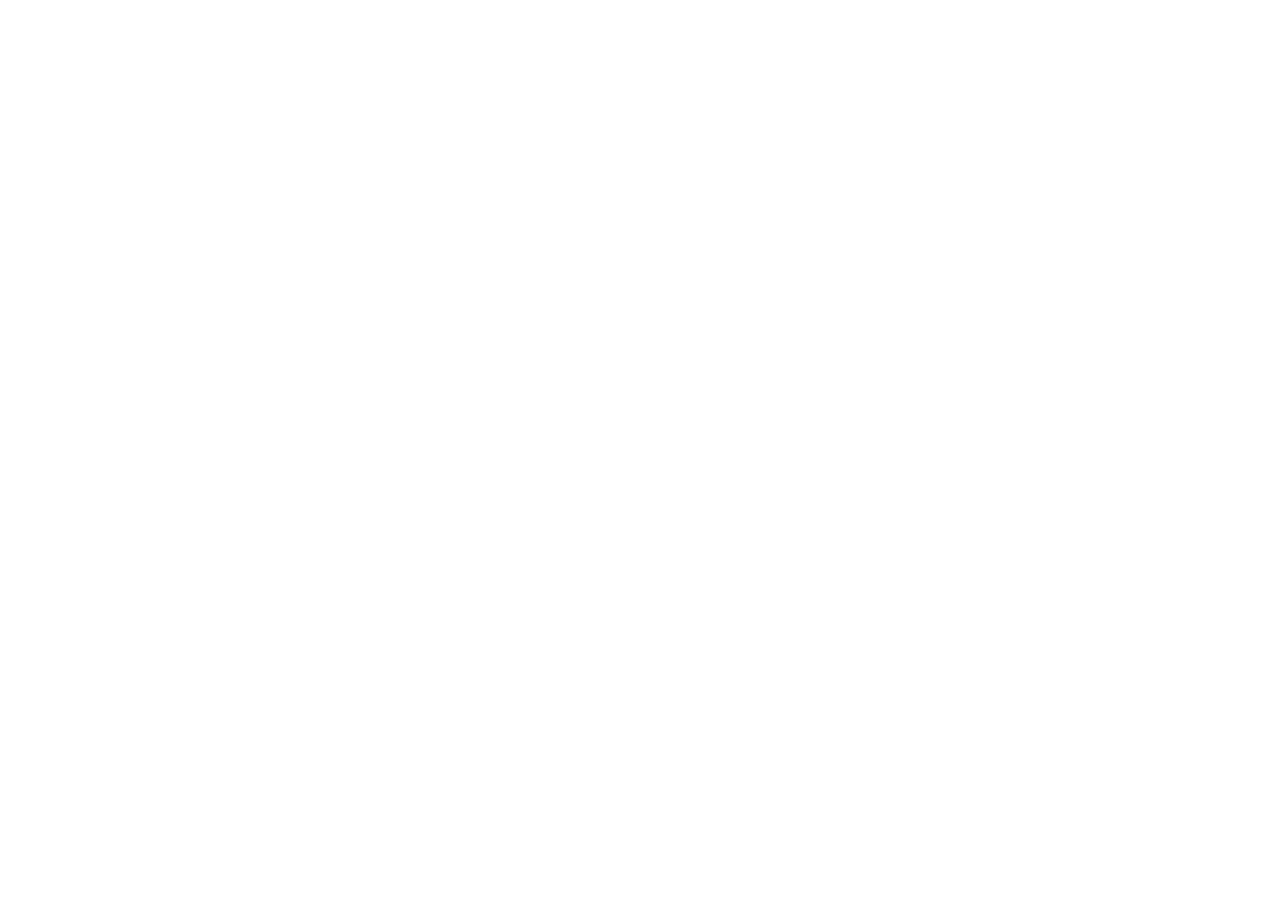
==== index.html @ c5eba1c3 "first commit" ====
<!Doctype heml>
<html lang="en">
<head>
    <meta charset="UTF-8">
    <meta name="description" content=" Rappers">
    <meta name="viewpoint" content="wi+dth=device-width, initial-scale=1.0">
    <title>something</title>
</head>
<body>
    <!-- Comment -->
    <h1></h1>
    <P></P>
    <h2></h2>
    <P></P>
    <h3></h3> 
</body>
</html>
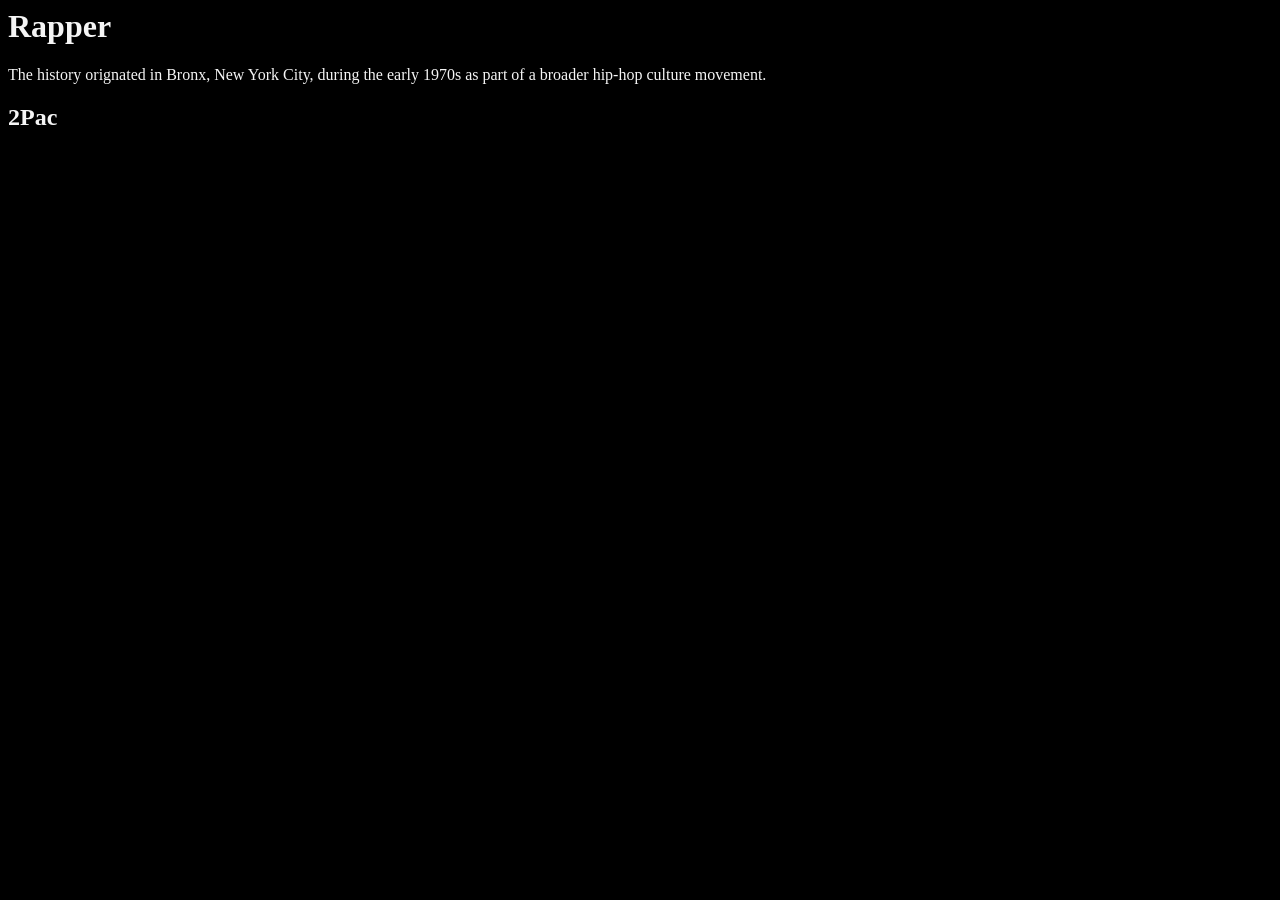
==== commit 98d2429f: "made css changes" ====
--- a/index.html
+++ b/index.html
@@ -4,13 +4,14 @@
     <meta charset="UTF-8">
     <meta name="description" content=" Rappers">
     <meta name="viewpoint" content="wi+dth=device-width, initial-scale=1.0">
+    <link rel="stylesheet" href="./global.css" type="text/css">
     <title>something</title>
 </head>
 <body>
     <!-- Comment -->
-    <h1></h1>
-    <P></P>
-    <h2></h2>
+    <h1>Rapper</h1>
+    <P>The history orignated in Bronx, New York City, during the early 1970s as part of a broader hip-hop culture movement.</P>
+    <h2>2Pac</h2>
     <P></P>
     <h3></h3> 
 </body>
--- a/global.css
+++ b/global.css
@@ -0,0 +1,12 @@
+body{
+    background-color: black;
+}
+h1{
+    color: whitesmoke;
+}
+p{
+    color: whitesmoke;
+}
+h2{
+    color: whitesmoke;
+}
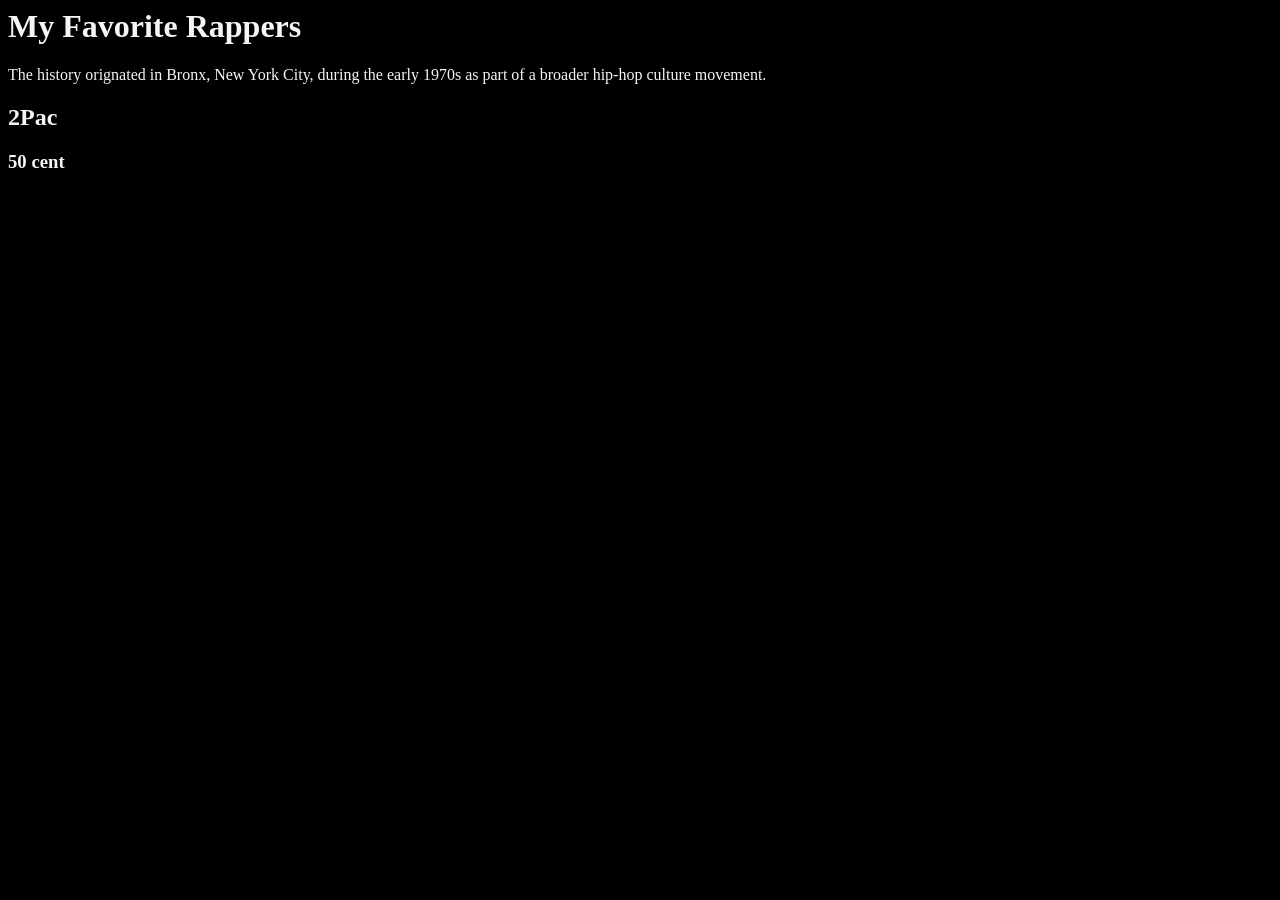
==== commit e2440ed1: "made css changes" ====
--- a/index.html
+++ b/index.html
@@ -5,14 +5,15 @@
     <meta name="description" content=" Rappers">
     <meta name="viewpoint" content="wi+dth=device-width, initial-scale=1.0">
     <link rel="stylesheet" href="./global.css" type="text/css">
-    <title>something</title>
+    <title>My Favorite Rappers</title>
 </head>
 <body>
-    <!-- Comment -->
-    <h1>Rapper</h1>
+    <!-- History -->
+    <h1>My Favorite Rappers</h1>
     <P>The history orignated in Bronx, New York City, during the early 1970s as part of a broader hip-hop culture movement.</P>
     <h2>2Pac</h2>
     <P></P>
-    <h3></h3> 
+    <h3>50 cent</h3> 
+    <p></p>
 </body>
 </html>
--- a/global.css
+++ b/global.css
@@ -1,5 +1,6 @@
 body{
     background-color: black;
+    align-items: center;
 }
 h1{
     color: whitesmoke;
@@ -9,4 +10,7 @@
 }
 h2{
     color: whitesmoke;
-}+}
+h3{
+    color: whitesmoke;
+}
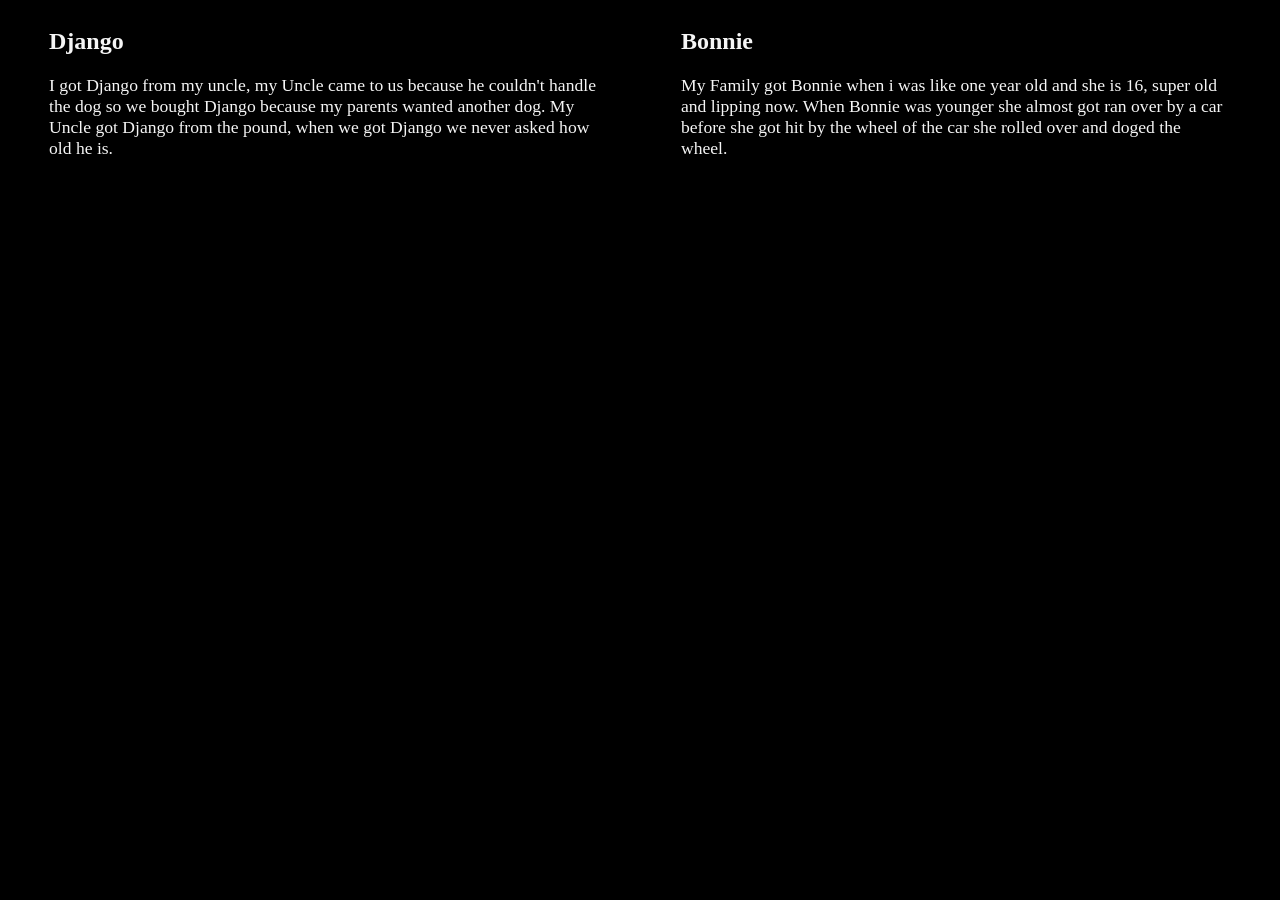
==== commit d60efa3d: "made css changes" ====
--- a/index.html
+++ b/index.html
@@ -5,15 +5,32 @@
     <meta name="description" content=" Rappers">
     <meta name="viewpoint" content="wi+dth=device-width, initial-scale=1.0">
     <link rel="stylesheet" href="./global.css" type="text/css">
-    <title>My Favorite Rappers</title>
+    <title>Dogs Are Cool 6-7</title>
 </head>
 <body>
-    <!-- History -->
-    <h1>My Favorite Rappers</h1>
-    <P>The history orignated in Bronx, New York City, during the early 1970s as part of a broader hip-hop culture movement.</P>
-    <h2>2Pac</h2>
-    <P></P>
-    <h3>50 cent</h3> 
-    <p></p>
+    <!-- Dogs -->
+     <section>
+        <div>
+            <h1>
+                Django
+            </h1>
+            <p class="jango"> 
+                I got Django from my uncle, my Uncle came to us because he 
+                couldn't handle the dog so we bought Django because my parents
+                wanted another dog. My Uncle got Django from the pound, when 
+                we got Django we never asked how old he is.
+            </p>
+        </div>
+        <div>
+            <h2>
+                Bonnie
+            </h2 >
+            <p class="bon"> My Family got Bonnie when i was like one year old and she is 
+                16, super old and lipping now. When Bonnie was younger she almost 
+                got ran over by a car before she got hit by the wheel of the car 
+                she rolled over and doged the wheel.
+            </p>
+        </div>
+    </section>
 </body>
 </html>
--- a/global.css
+++ b/global.css
@@ -7,6 +7,7 @@
 }
 p{
     color: whitesmoke;
+    
 }
 h2{
     color: whitesmoke;
@@ -14,3 +15,17 @@
 h3{
     color: whitesmoke;
 }
+.jango{
+    max-width: 550px;
+    margin-bottom: 2rem;
+    font-size: 1.1rem;
+}
+.bon{
+    max-width: 550px;
+    margin-bottom: 2rem;
+    font-size: 1.1rem;
+}
+section{
+    justify-content: space-around;
+    display: flex;
+}
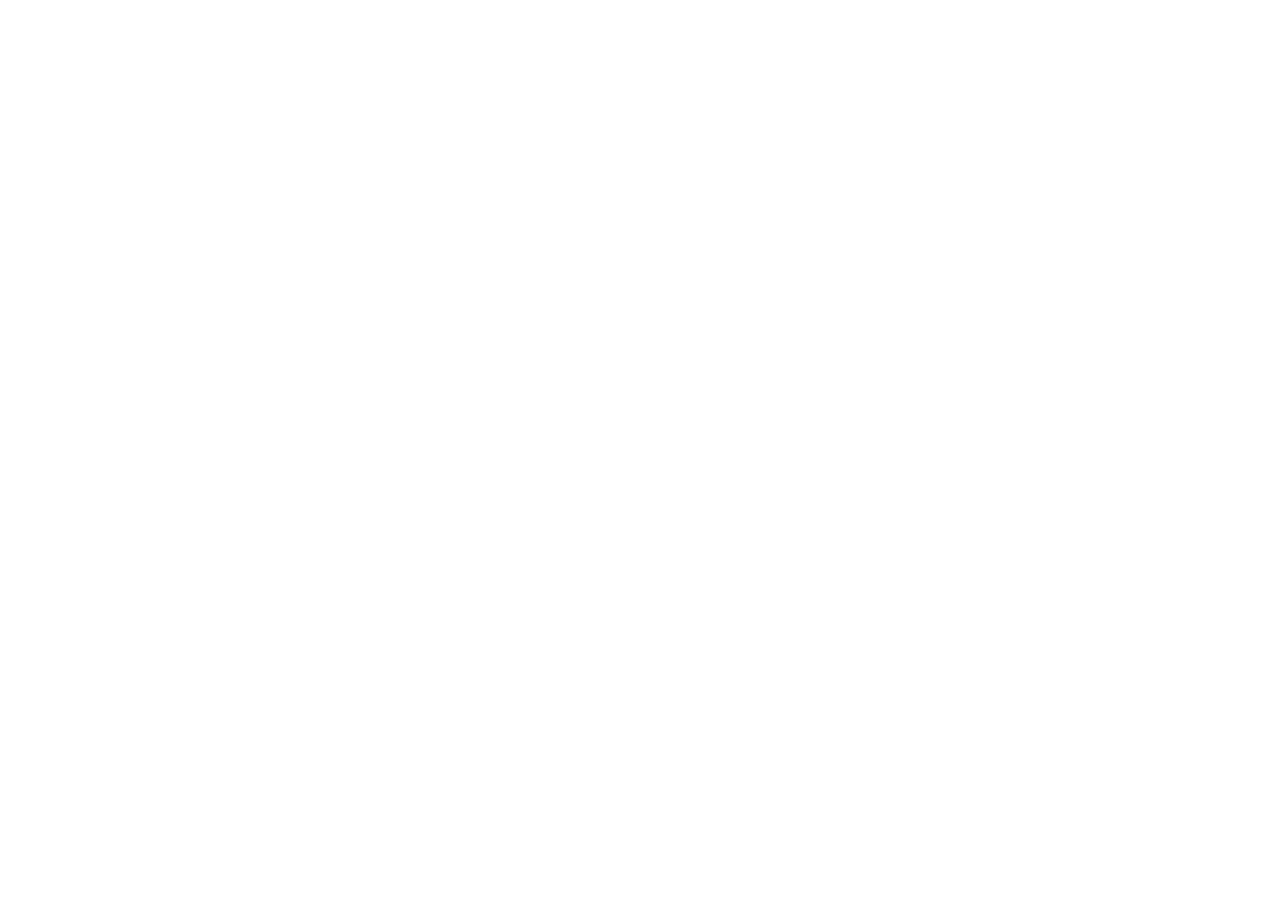
==== commit f6dc3b8d: "add some root colors" ====
--- a/index.html
+++ b/index.html
@@ -1,36 +1,11 @@
-<!Doctype heml>
+<!DOCTYPE html>
 <html lang="en">
 <head>
     <meta charset="UTF-8">
-    <meta name="description" content=" Rappers">
-    <meta name="viewpoint" content="wi+dth=device-width, initial-scale=1.0">
-    <link rel="stylesheet" href="./global.css" type="text/css">
-    <title>Dogs Are Cool 6-7</title>
+    <meta name="viewport" content="width=device-width, initial-scale=1.0">
+    <title>Send Tributes</title>
 </head>
 <body>
-    <!-- Dogs -->
-     <section>
-        <div>
-            <h1>
-                Django
-            </h1>
-            <p class="jango"> 
-                I got Django from my uncle, my Uncle came to us because he 
-                couldn't handle the dog so we bought Django because my parents
-                wanted another dog. My Uncle got Django from the pound, when 
-                we got Django we never asked how old he is.
-            </p>
-        </div>
-        <div>
-            <h2>
-                Bonnie
-            </h2 >
-            <p class="bon"> My Family got Bonnie when i was like one year old and she is 
-                16, super old and lipping now. When Bonnie was younger she almost 
-                got ran over by a car before she got hit by the wheel of the car 
-                she rolled over and doged the wheel.
-            </p>
-        </div>
-    </section>
+    
 </body>
 </html>
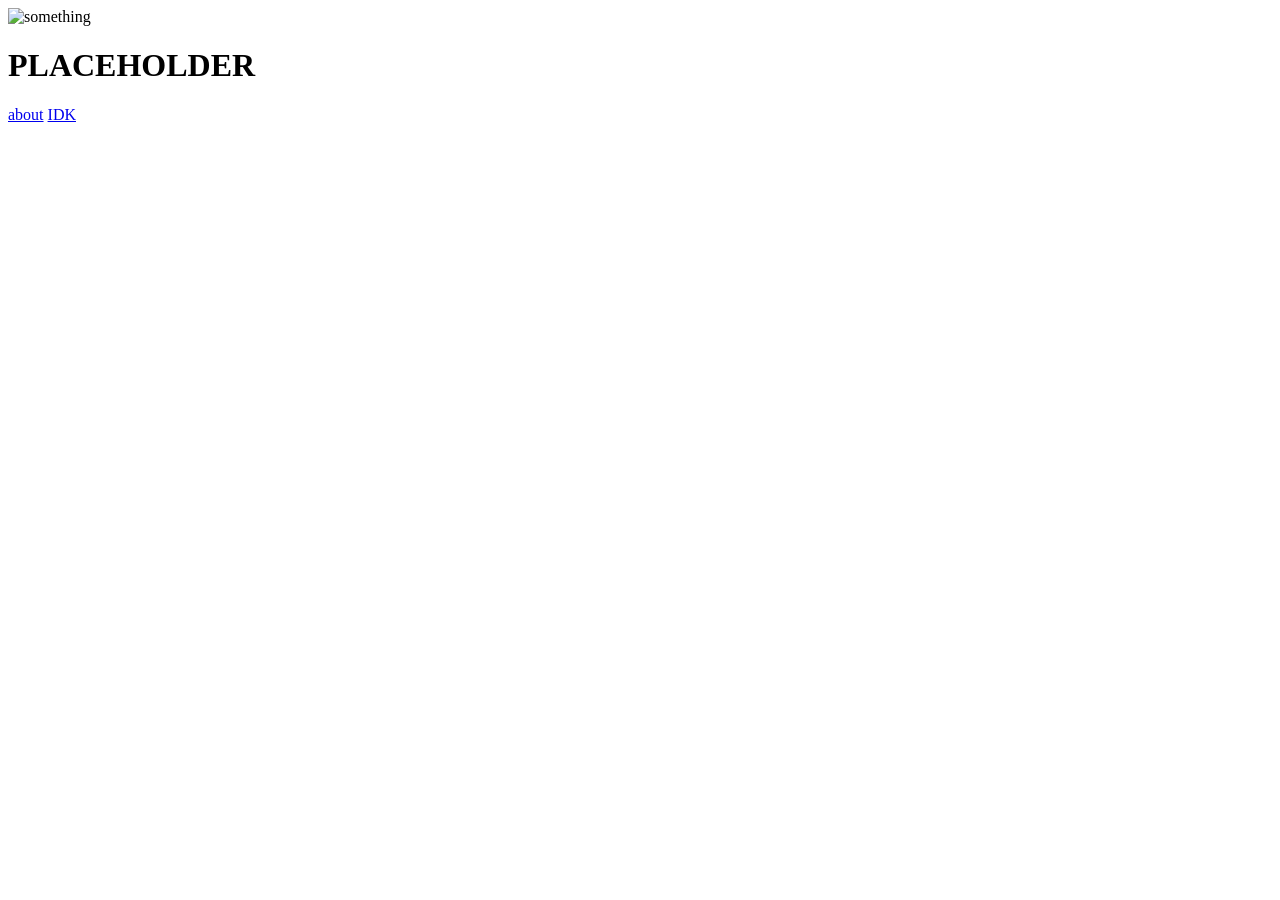
==== commit beac8714: "codes" ====
--- a/index.html
+++ b/index.html
@@ -6,6 +6,28 @@
     <title>Send Tributes</title>
 </head>
 <body>
-    
+    <main>
+
+        <header>
+            <img src="./" alt="something">
+            <h1>PLACEHOLDER</h1>
+            <a href="./about.html" class="btn">about</a>
+            <a href="./IDk-Page.html">IDK</a>
+        </header>
+
+        <aside>
+
+
+        </aside>
+
+        <aside>
+
+
+        </aside>
+
+        <footer>
+
+        </footer>
+    </main>
 </body>
 </html>
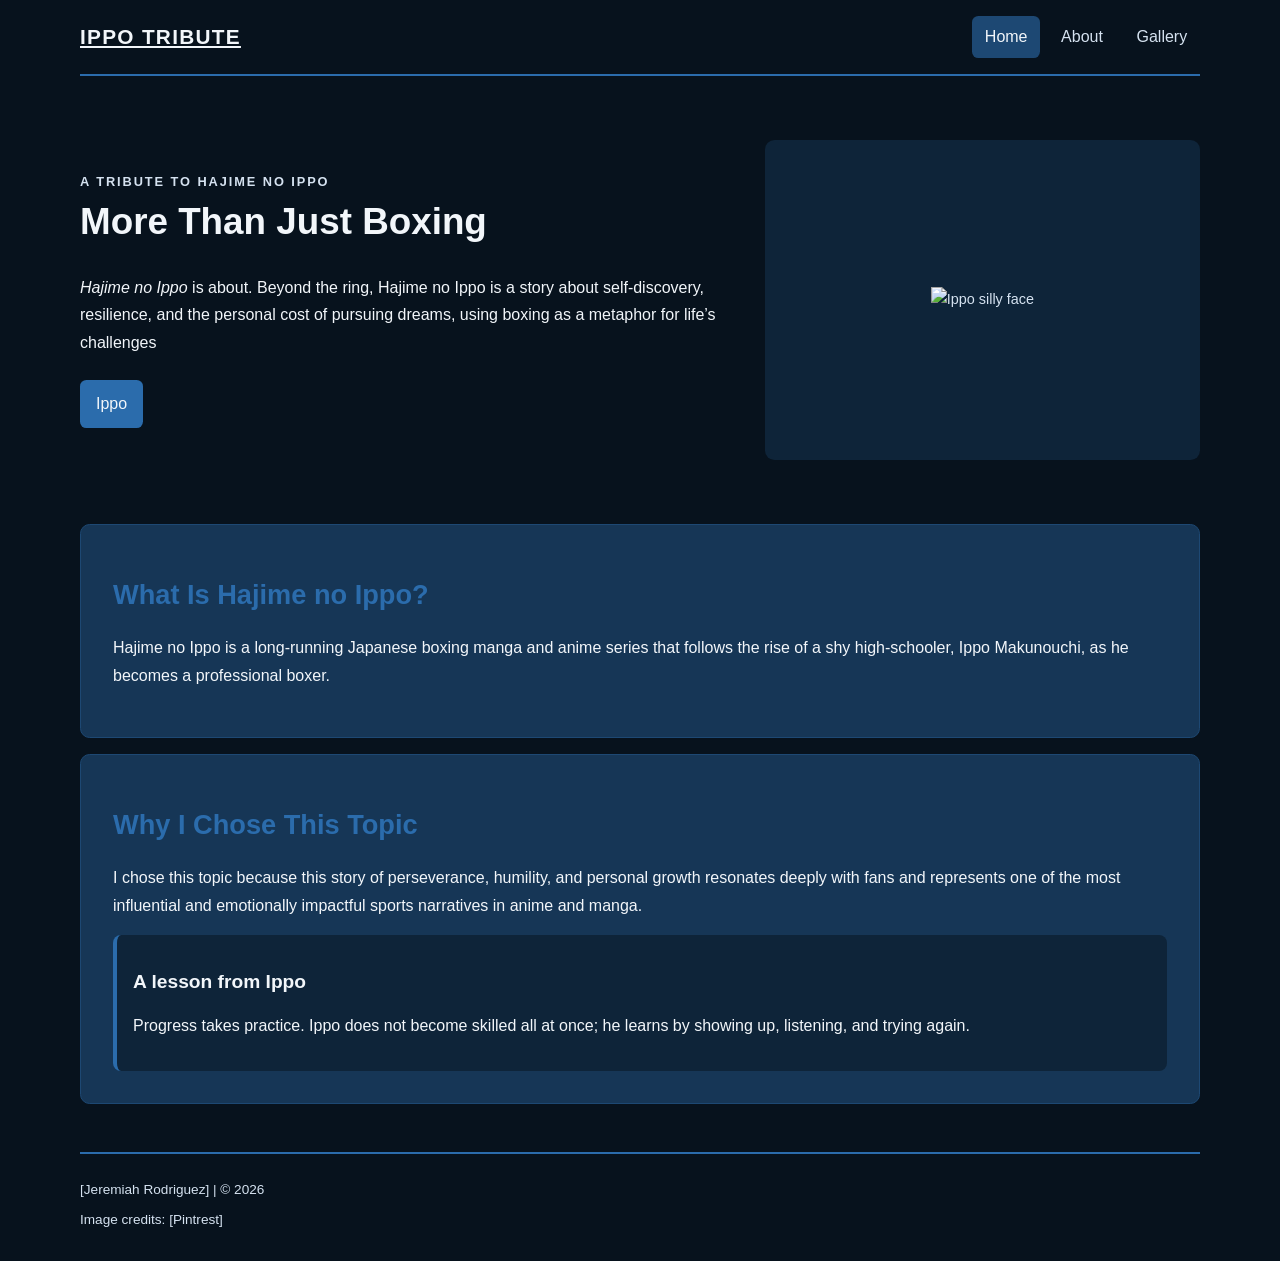
==== commit 1c7782f4: "coding good rock tuff" ====
--- a/index.html
+++ b/index.html
@@ -1,33 +1,56 @@
+<!-- INDEX HTML -->
 <!DOCTYPE html>
 <html lang="en">
-<head>
-    <meta charset="UTF-8">
-    <meta name="viewport" content="width=device-width, initial-scale=1.0">
-    <title>Send Tributes</title>
-</head>
-<body>
-    <main>
+    <head>
+        <meta charset="UTF-8">
+        <meta name="viewport" content="width=device-width, initial-scale=1.0">
+        <meta name="description" content="A beginner tribute website about Hajime no Ippo and its message of hard work.">
+        <title>Ippo Tribute | Home</title>
+        <link rel="stylesheet" href="./global.css">
+    </head>
+    <body>
+        <div class="page">
+            <header class="site-header">
+                <a class="site-logo" href="index.html">IPPO TRIBUTE</a>
+                <nav class="site-nav" aria-label="Main navigation">
+                    <a class="nav-link nav-link-current" href="index.html" aria-current="page">Home</a>
+                    <a class="nav-link" href="./about.html">About</a>
+                    <a class="nav-link" href="./gallery.html">Gallery</a>
+                </nav>
+            </header>
 
-        <header>
-            <img src="./" alt="something">
-            <h1>PLACEHOLDER</h1>
-            <a href="./about.html" class="btn">about</a>
-            <a href="./IDk-Page.html">IDK</a>
-        </header>
+            <main class="site-main">
+                <section class="hero">
+                    <div class="hero-text">
+                        <p class="eyebrow">A TRIBUTE TO HAJIME NO IPPO</p>
+                        <h1>More Than Just Boxing</h1>
+                        <p><em>Hajime no Ippo</em>  is about. Beyond the ring, Hajime no Ippo is a story about self‑discovery, resilience, and the personal cost of pursuing dreams, using boxing as a metaphor for life’s challenges</p>
+                        <a class="button-link" href="about.html">Ippo</a>
+                    </div>
+                    <div class="picture hero-image">
+                        <span><img src="images/hero.jpg" alt="Ippo silly face" /></span>
+                    </div>
+                </section>
 
-        <aside>
+                <section class="content-section">
+                    <h2>What Is Hajime no Ippo?</h2>
+                    <p>Hajime no Ippo is a long-running Japanese boxing manga and anime series that follows the rise of a shy high-schooler, Ippo Makunouchi, as he becomes a professional boxer.</p>
+                </section>
 
+                <section class="content-section">
+                    <h2>Why I Chose This Topic</h2>
+                    <p>I chose this topic because this story of perseverance, humility, and personal growth resonates deeply with fans and represents one of the most influential and emotionally impactful sports narratives in anime and manga.</p>
+                    <div class="small-card">
+                        <h3>A lesson from Ippo</h3>
+                        <p>Progress takes practice. Ippo does not become skilled all at once; he learns by showing up, listening, and trying again.</p>
+                    </div>
+                </section>
+            </main>
 
-        </aside>
-
-        <aside>
-
-
-        </aside>
-
-        <footer>
-
-        </footer>
-    </main>
-</body>
+            <footer class="site-footer">
+                <p>[Jeremiah Rodriguez] | © 2026</p>
+                <p>Image credits: [Pintrest]</p>
+            </footer>
+        </div>
+    </body>
 </html>
--- a/global.css
+++ b/global.css
@@ -0,0 +1,288 @@
+:root {
+    --primary-color: #2B6CAC;
+    --secondary-color: #245A8F;
+    --contrast-color: #1D4873;
+    --triadic-color: #163656;
+    --extra-color: #0E2439;
+    --pick-color: #07121D;
+
+    --text-color: #F2F6FA;
+    --muted-color: #D5E2F0;
+    --page-width: 70rem;
+    --small-gap: 1rem;
+    --large-gap: 2rem;
+}
+* {
+    box-sizing: border-box;
+}
+
+body {
+    margin: 0;
+    background-color: var(--pick-color);
+    color: var(--text-color);
+    font-family: Arial, sans-serif;
+    font-size: 1rem;
+    line-height: 1.7;
+}
+
+img {
+    display: block;
+    max-width: 100%;
+}
+
+h1, h2, h3 {
+    line-height: 1.2;
+}
+
+h1 {
+    margin-top: 0.4rem;
+    font-size: 2.3rem;
+}
+
+h2 {
+    color: var(--primary-color);
+    font-size: 1.7rem;
+}
+
+h3 {
+    font-size: 1.2rem;
+}
+
+p {
+    margin-top: 0;
+}
+
+a {
+    color: var(--muted-color);
+}
+
+/* layout */
+.page {
+    display: grid;
+    grid-template-areas:
+        "header"
+        "main"
+        "footer";
+    gap: var(--small-gap);
+    width: min(100% - 2rem, var(--page-width));
+    margin: 0 auto;
+}
+
+.site-header {
+    grid-area: header;
+    display: flex;
+    flex-direction: column;
+    gap: var(--small-gap);
+    padding: 1rem 0;
+    border-bottom: 2px solid var(--primary-color);
+}
+
+.site-logo {
+    color: var(--text-color);
+    font-size: 1.3rem;
+    font-weight: bold;
+    letter-spacing: 0.08rem;
+}
+
+.site-nav {
+    display: flex;
+    flex-wrap: wrap;
+    gap: 0.5rem;
+}
+
+.nav-link {
+    display: inline-block;
+    padding: 0.45rem 0.8rem;
+    border-radius: 0.4rem;
+    text-decoration: none;
+    transition: background-color 0.2s, transform 0.2s;
+}
+
+.nav-link-current {
+    background-color: var(--contrast-color);
+    color: var(--text-color);
+}
+
+/* HOVER AND KEYBOARD FOCUS */
+.nav-link:hover,
+.button-link:hover,
+.site-logo:hover {
+    color: var(--text-color);
+    background-color: var(--contrast-color);
+    transform: translateY(-2px);
+}
+
+.nav-link:focus-visible,
+.button-link:focus-visible,
+.site-logo:focus-visible {
+    outline: 3px solid var(--muted-color);
+    outline-offset: 3px;
+}
+
+/* hero */
+.site-main {
+    grid-area: main;
+}
+
+.hero {
+    display: grid;
+    gap: var(--large-gap);
+    align-items: center;
+    padding: 1.5rem 0;
+}
+
+.hero-text {
+    max-width: 42rem;
+}
+
+.eyebrow {
+    margin-bottom: 0.4rem;
+    color: var(--muted-color);
+    font-size: 0.8rem;
+    font-weight: bold;
+    letter-spacing: 0.12rem;
+}
+
+.button-link {
+    display: inline-block;
+    margin-top: 0.5rem;
+    padding: 0.65rem 1rem;
+    background-color: var(--primary-color);
+    color: var(--text-color);
+    border-radius: 0.4rem;
+    text-decoration: none;
+    transition: background-color 0.2s, transform 0.2s;
+}
+
+.button-link:hover {
+    background-color: var(--secondary-color);
+}
+
+.picture {
+    display: flex;
+    flex-direction: column;
+    justify-content: center;
+    align-items: center;
+    min-height: 12rem;
+    padding: 1rem;
+    border: 2px var(--primary-color);
+    border-radius: 0.6rem;
+    background-color: var(--extra-color);
+    color: var(--muted-color);
+    text-align: center;
+}
+
+.picture p {
+    margin-bottom: 0.25rem;
+    color: var(--text-color);
+    font-weight: bold;
+}
+
+.picture span {
+    font-size: 0.9rem;
+}
+
+/* CONTENTS */
+.content-section {
+    margin: 1rem 0;
+    padding: 1.2rem;
+    border: 1px solid var(--contrast-color);
+    border-radius: 0.6rem;
+    background-color: var(--triadic-color);
+}
+
+.small-card,
+.info-card {
+    padding: 1rem;
+    border-radius: 0.5rem;
+    background-color: var(--extra-color);
+}
+
+.small-card {
+    margin-top: 1rem;
+    border-left: 4px solid var(--primary-color);
+}
+
+/* SHARED CARD LAYOUTS */
+.card-grid,
+.gallery-grid {
+    display: grid;
+    grid-template-columns: 1fr;
+    gap: var(--small-gap);
+}
+
+.info-card h3 {
+    margin-top: 0;
+    color: var(--muted-color);
+}
+
+.gallery-card {
+    overflow: hidden;
+    margin: 0;
+    border: 1px solid var(--contrast-color);
+    border-radius: 0.6rem;
+    background-color: var(--extra-color);
+}
+
+.gallery-card .picture {
+    min-height: 10rem;
+    border: 0;
+    border-radius: 0;
+}
+
+.gallery-card p {
+    padding: 1rem;
+    color: var(--muted-color);
+}
+
+.gallery-card p strong {
+    color: var(--text-color);
+}
+
+/* FOOTER */
+.site-footer {
+    grid-area: footer;
+    margin-top: 1rem;
+    padding: 1.5rem 0;
+    border-top: 2px solid var(--primary-color);
+    color: var(--muted-color);
+    font-size: 0.85rem;
+}
+
+.site-footer p {
+    margin-bottom: 0.4rem;
+}
+
+
+@media (min-width: 1024px) {
+    .site-header {
+        flex-direction: row;
+        justify-content: space-between;
+        align-items: center;
+    }
+
+    .hero {
+        grid-template-columns: 1.2fr 0.8fr;
+        padding: 3rem 0;
+    }
+
+    .hero-simple {
+        grid-template-columns: 1fr;
+    }
+
+    .hero-image {
+        min-height: 20rem;
+    }
+
+    .content-section {
+        padding: 2rem;
+    }
+
+    .card-grid {
+        grid-template-columns: repeat(3, 1fr);
+    }
+
+    .gallery-grid {
+        grid-template-columns: repeat(3, 1fr);
+    }
+}
